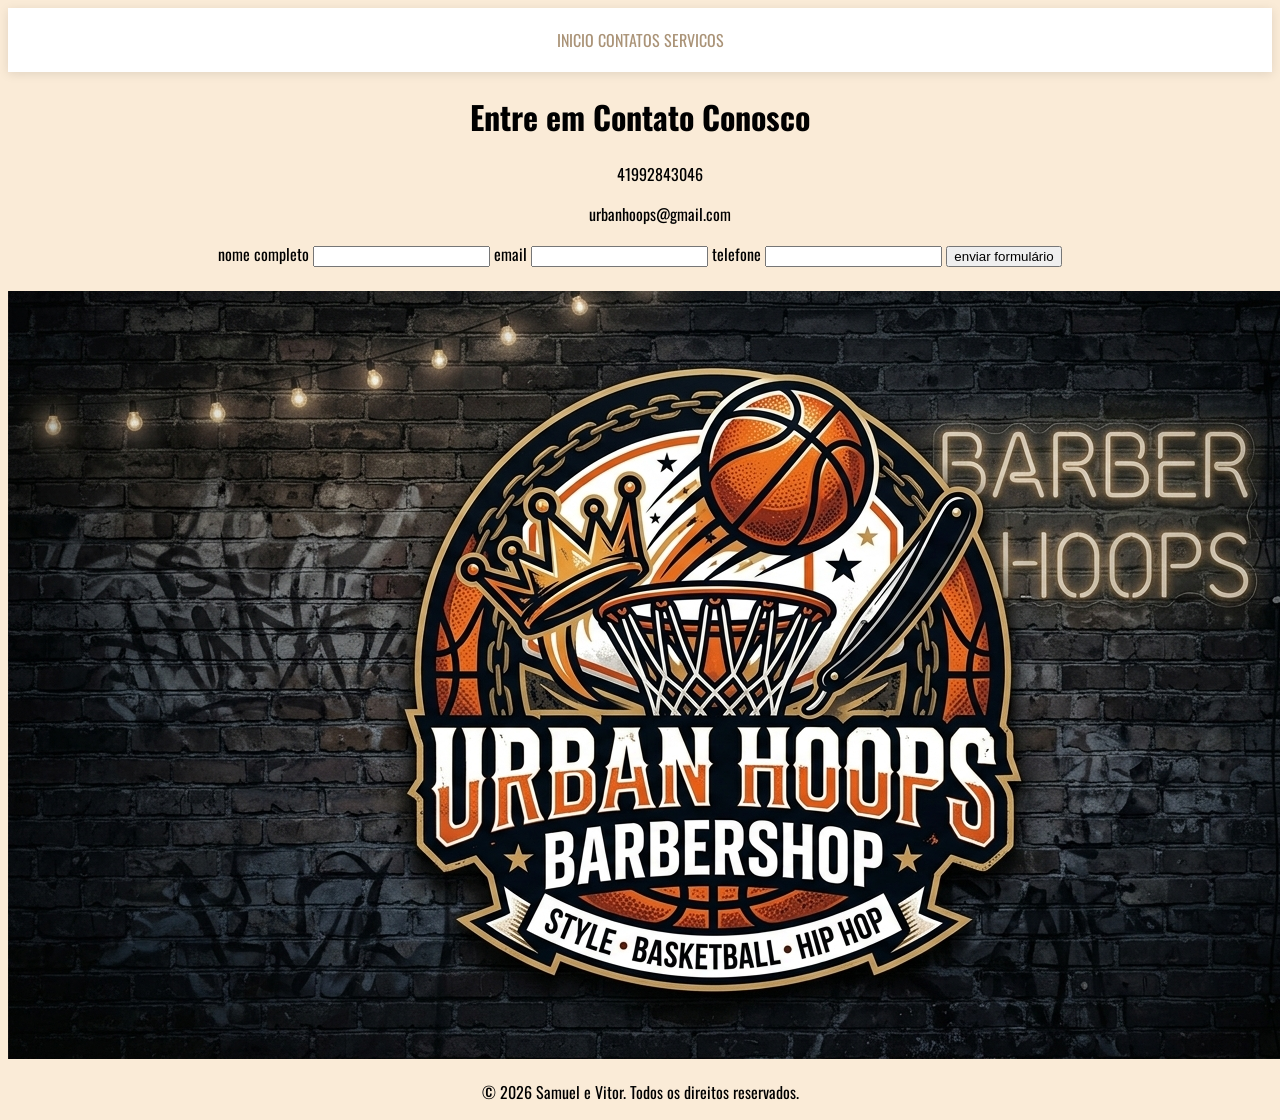
==== contato.html @ efca2b70 "." ====
<!DOCTYPE html>
<html lang="pt-br">
<head>
    <meta charset="UTF-8">
    <meta name="viewport" content="width=device-width, initial-scale=1.0">
    <title>Contato</title>
    <link rel="stylesheet" a href="contato.css">
    <link href="https://fonts.googleapis.com/css2?family=Oswald:wght@400;700&display=swap" rel="stylesheet">

</head>
<body>
    <header>
    <div class = "menu"></div>
       <a href="index.html "> INICIO </a>
       <a href="contato.html"> CONTATOS</a>
       <a href="servicos.html"> SERVICOS</a>
</header>

    <h1>Entre em Contato Conosco</h1>
    <ul>
    <p>41992843046</p>
    <p>urbanhoops@gmail.com</p>
    </ul>
    <main>
        <form>
            <label for="nome">nome completo</label>
            <input type="text" id="nome">

            <label for="email">email</label>
            <input type="text" id="email">

            <label for="telefone">telefone</label>
            <input type="text" id="telefone">

            <input type="submit" value="enviar formulário">
        </form>

    </main>
    <footer>
        <br><img src="logo-tipo.jpg"></br>
  <p>&copy; 2026 Samuel e Vitor. Todos os direitos reservados.</p>
</footer>
</body>
</html>
---- contato.css ----
a {
    text-decoration: none;
    color: #aa9377;
}

body {
     font-family: 'Oswald', sans-serif;
     background-color: #faebd7;
     text-align: center;
}

header {
    background: #fff;
    padding: 20px 0;
    box-shadow: 0 2px 10px rgba(0, 0, 0, 0.1);
    text-align: center;
}
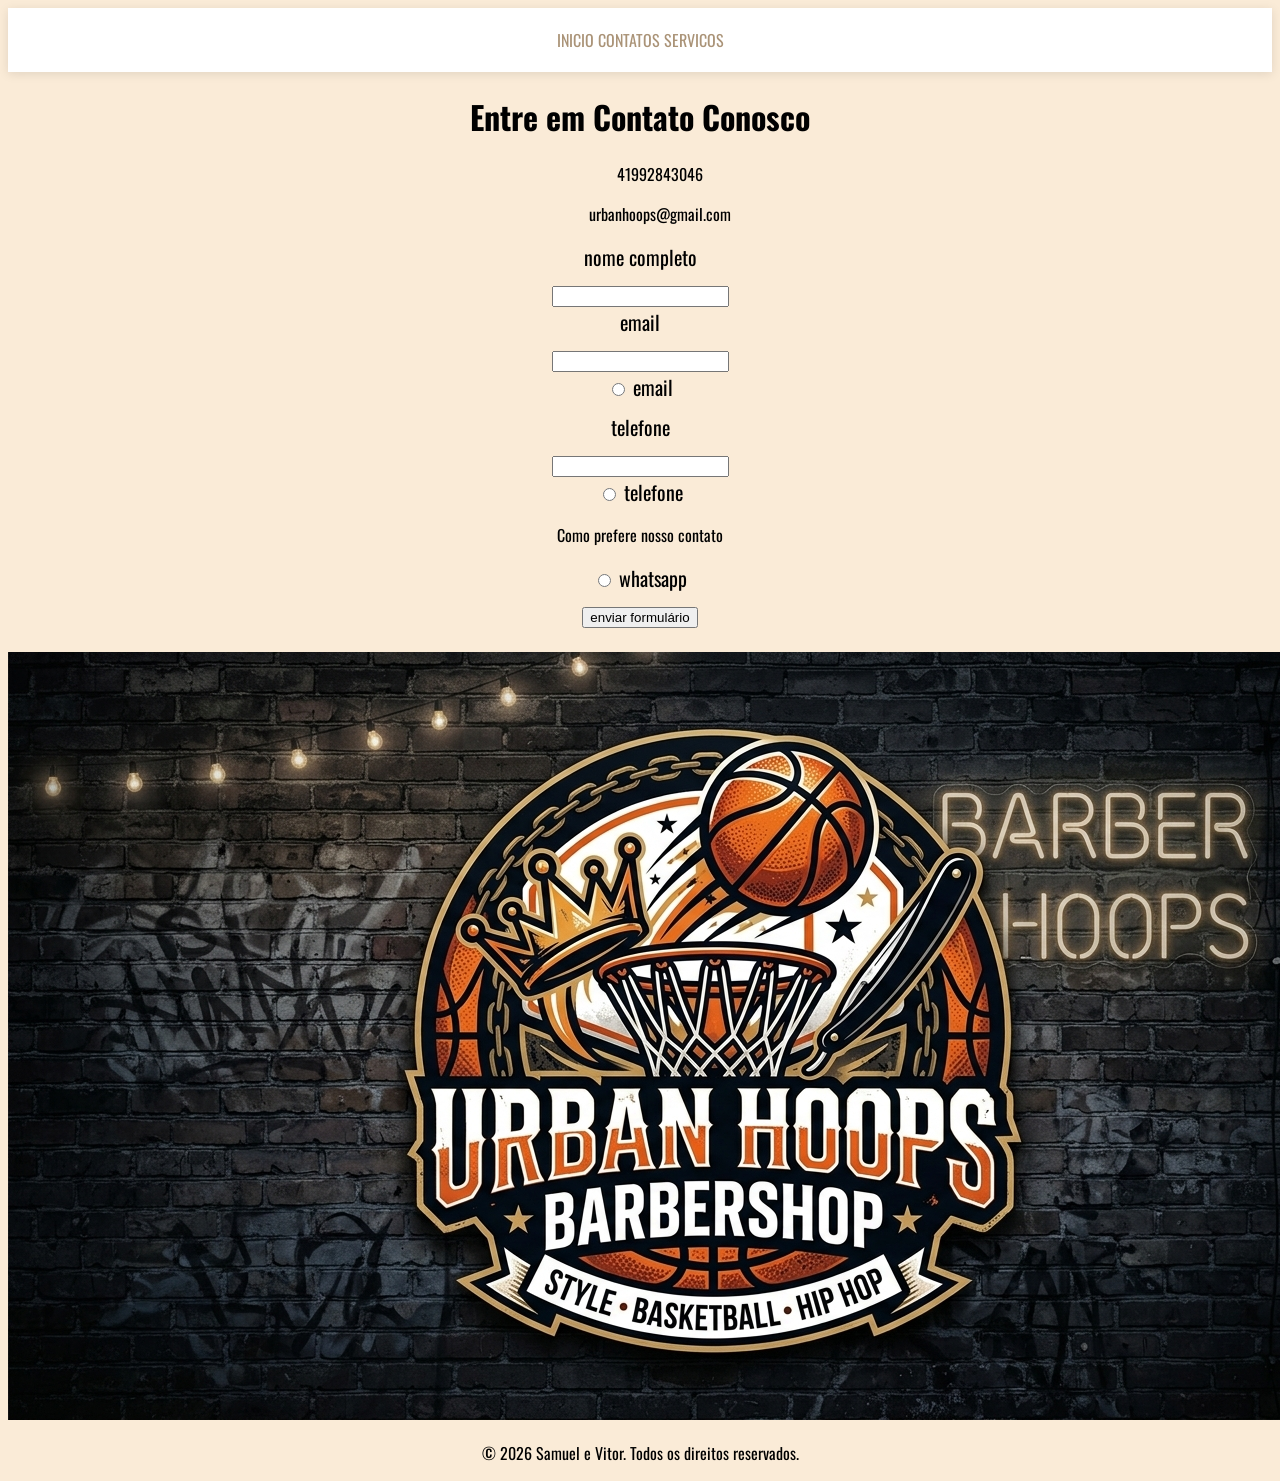
==== commit 5e62dbb9: "s" ====
--- a/contato.html
+++ b/contato.html
@@ -25,12 +25,28 @@
         <form>
             <label for="nome">nome completo</label>
             <input type="text" id="nome">
-
+            
             <label for="email">email</label>
             <input type="text" id="email">
+            <label for="radio-email">
+                    <input type="radio" name="contato" value="email" id="radio-email">
+                    email
+                </label>
 
             <label for="telefone">telefone</label>
             <input type="text" id="telefone">
+            <label for="radio-telefone">
+                    <input type="radio" name="contato" value="email" id="radio-telefone">
+                    telefone
+                </label>
+            
+            <div>
+                <p>Como prefere nosso contato</p>
+                <label for="radio-whatsapp">
+                    <input type="radio" name="contato" value="whatsapp" id="radio-whatsapp">
+                    whatsapp
+                </label>
+            </div>
 
             <input type="submit" value="enviar formulário">
         </form>
--- a/contato.css
+++ b/contato.css
@@ -15,3 +15,9 @@
     box-shadow: 0 2px 10px rgba(0, 0, 0, 0.1);
     text-align: center;
 }   
+
+form label {
+    display: block;
+    font-size: 20px;
+    margin: 0 0 10px;
+}
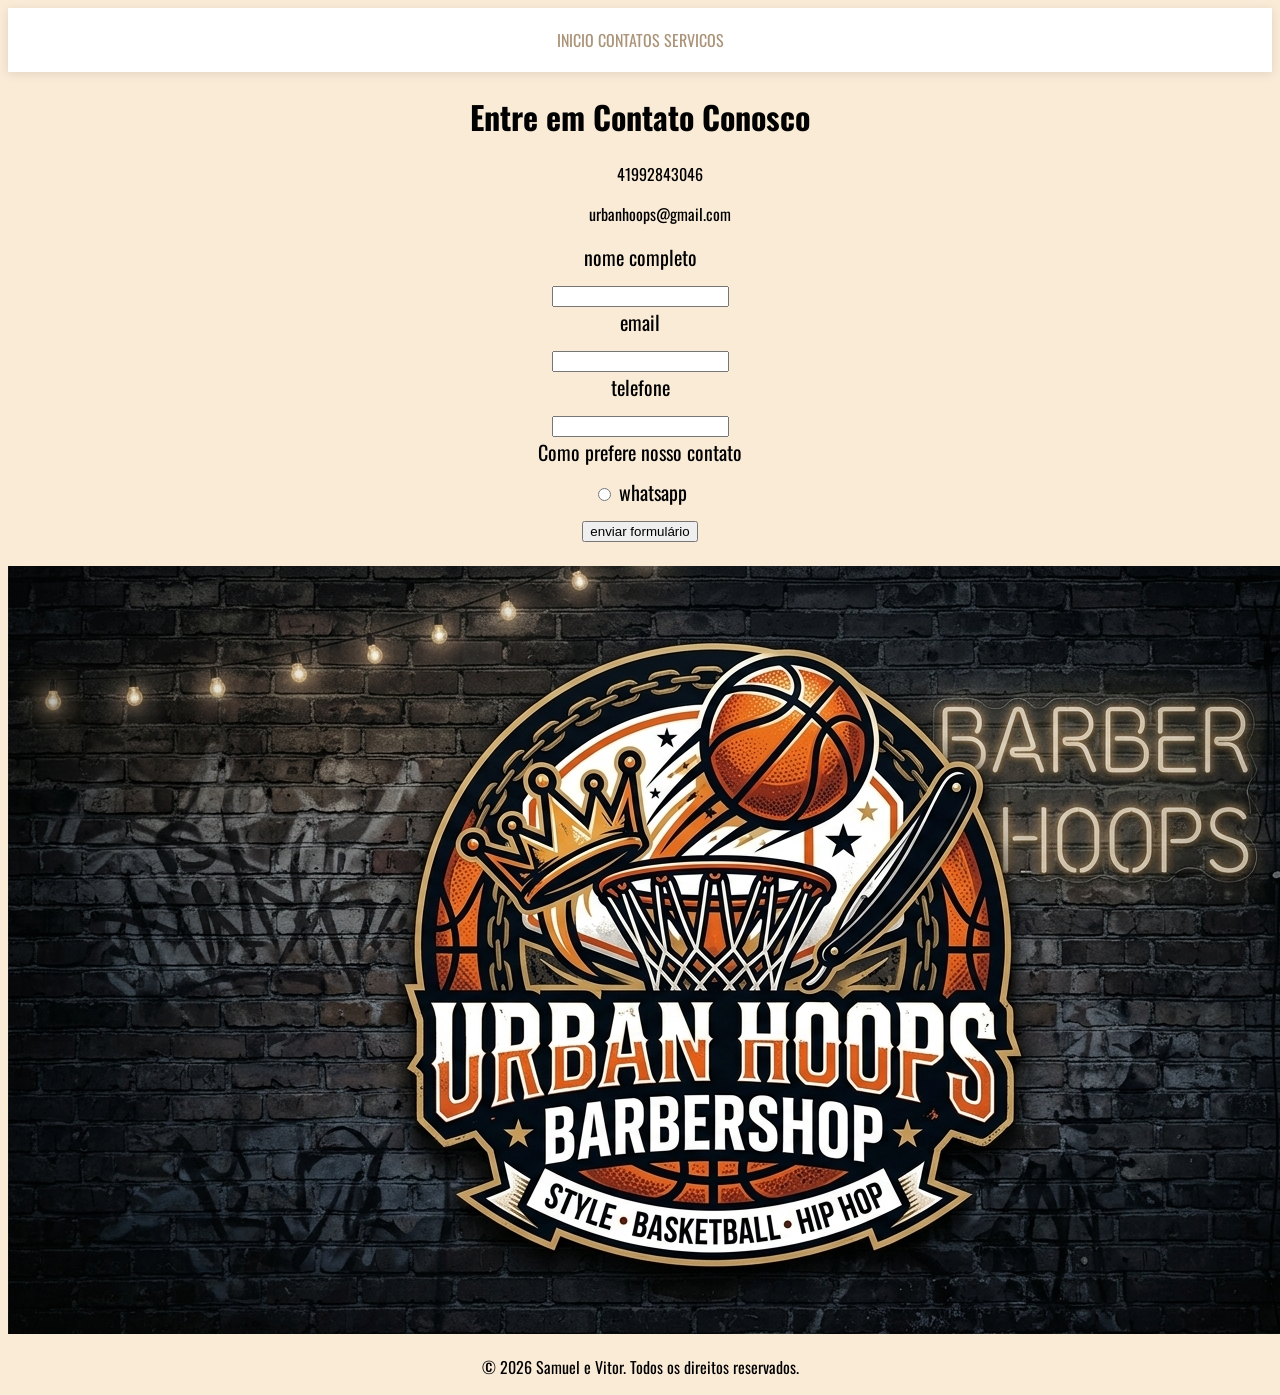
==== commit 3002d0ff: "a" ====
--- a/contato.html
+++ b/contato.html
@@ -28,17 +28,11 @@
             
             <label for="email">email</label>
             <input type="text" id="email">
-            <label for="radio-email">
-                    <input type="radio" name="contato" value="email" id="radio-email">
-                    email
-                </label>
 
+                
             <label for="telefone">telefone</label>
             <input type="text" id="telefone">
-            <label for="radio-telefone">
-                    <input type="radio" name="contato" value="email" id="radio-telefone">
-                    telefone
-                </label>
+
             
             <div>
                 <p>Como prefere nosso contato</p>
--- a/contato.css
+++ b/contato.css
@@ -16,7 +16,7 @@
     text-align: center;
 }   
 
-form label {
+form label, form p {
     display: block;
     font-size: 20px;
     margin: 0 0 10px;
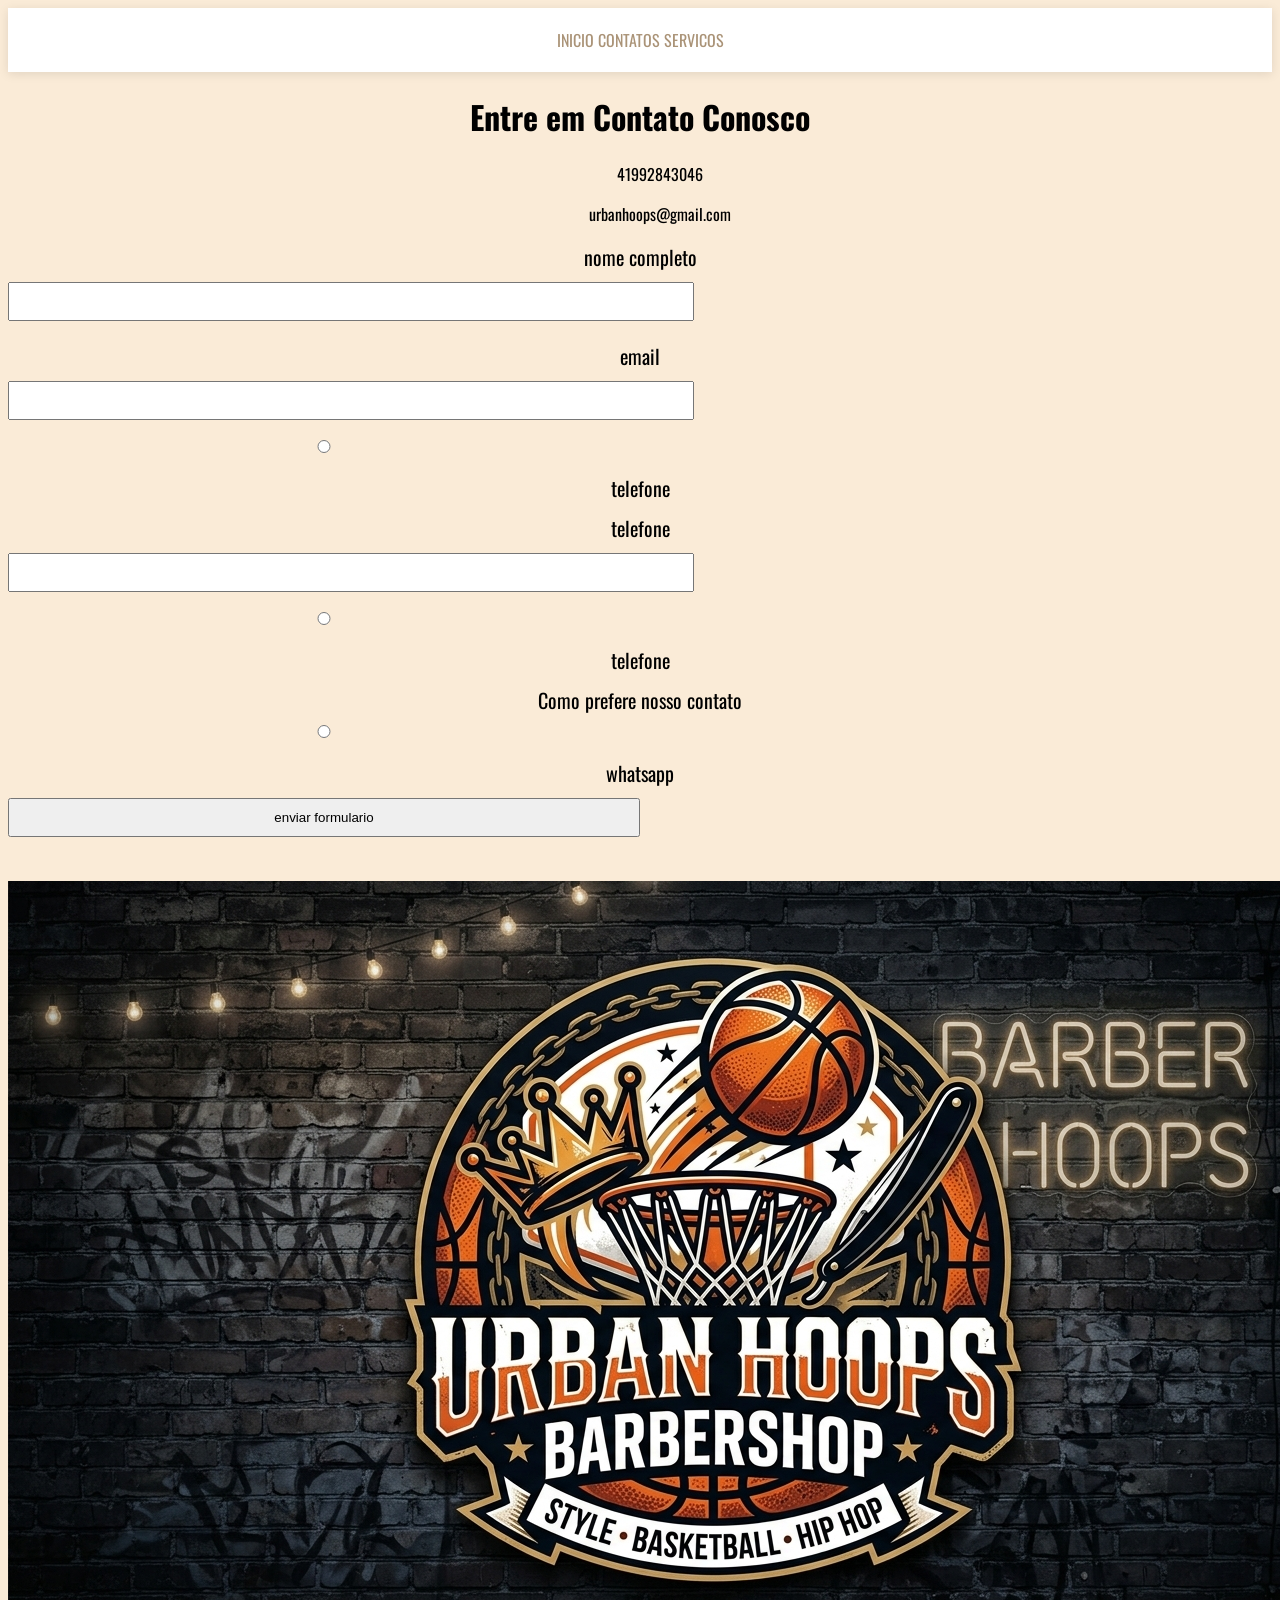
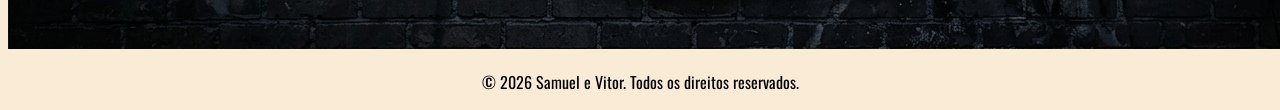
==== commit b62d20a3: "a" ====
--- a/contato.html
+++ b/contato.html
@@ -25,14 +25,22 @@
         <form>
             <label for="nome">nome completo</label>
             <input type="text" id="nome">
-            
+            <label for="radio-email">
+                    
+
             <label for="email">email</label>
             <input type="text" id="email">
+            <label for="radio-email">
+                    <input type="radio" name="contato" value="email" id="radio-email">
+                    telefone
+                </label>
 
-                
             <label for="telefone">telefone</label>
             <input type="text" id="telefone">
-
+            <label for="radio-telefone">
+                    <input type="radio" name="contato" value="telefone" id="radio-telefone">
+                    telefone
+                </label>
             
             <div>
                 <p>Como prefere nosso contato</p>
@@ -42,7 +50,7 @@
                 </label>
             </div>
 
-            <input type="submit" value="enviar formulário">
+            <input type="submit" value="enviar formulario">
         </form>
 
     </main>
--- a/contato.css
+++ b/contato.css
@@ -21,3 +21,29 @@
     font-size: 20px;
     margin: 0 0 10px;
 }
+
+form input{
+    display: block;
+    margin: 0 0 20px;
+    padding:  10px 25px;
+    width: 50%;
+}
+
+.enviar {
+    width: 40%;
+    padding: 15px;
+    background-color: #aa9377;
+    color: aliceblue;
+    font-weight: bold;
+    font-size: 18px;
+    border: none;
+    border-radius: 5px;
+    cursor: pointer;
+    transition: 1s all;
+}
+
+.enviar:hover{
+    background-color: #faebd7;
+    transform: scale(1.2);
+
+}
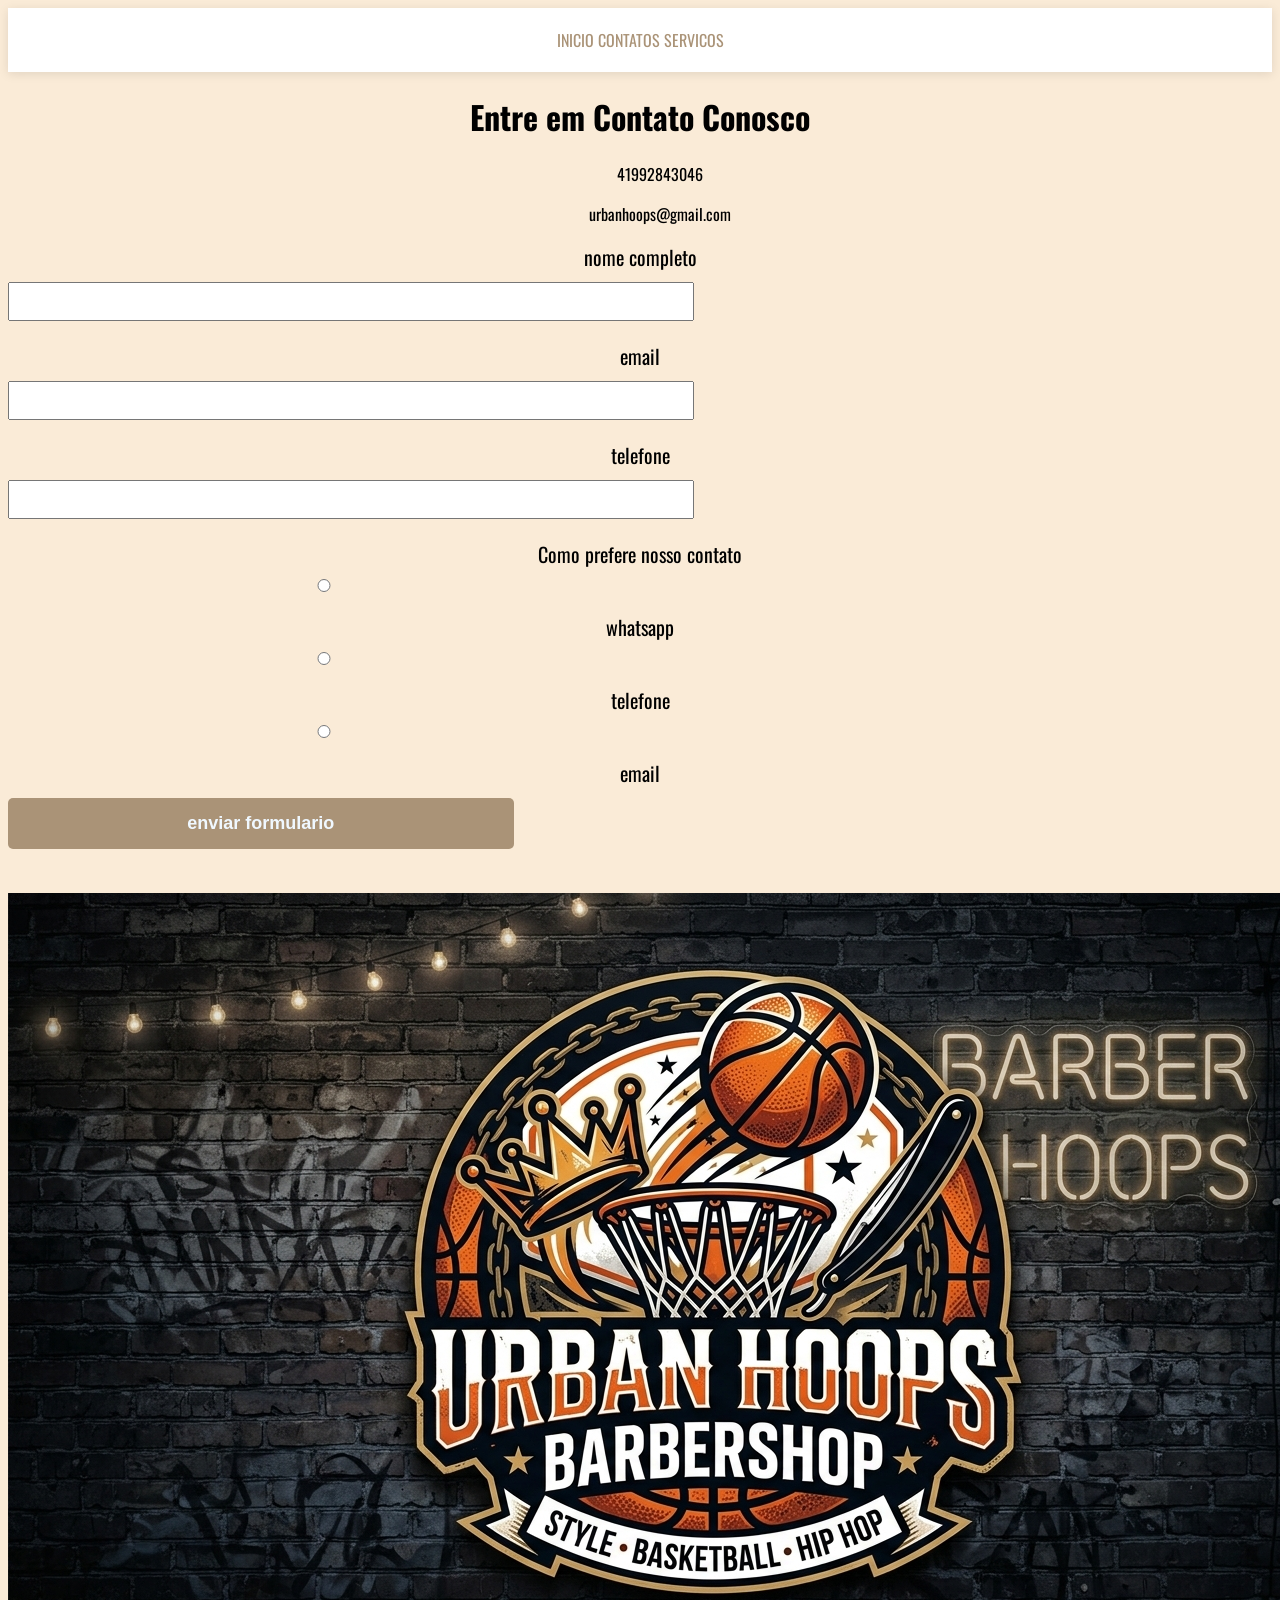
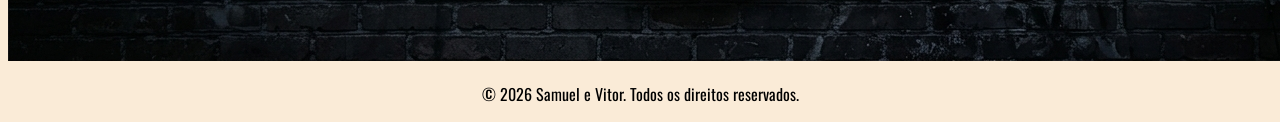
==== commit 5837f60a: "a" ====
--- a/contato.html
+++ b/contato.html
@@ -30,17 +30,9 @@
 
             <label for="email">email</label>
             <input type="text" id="email">
-            <label for="radio-email">
-                    <input type="radio" name="contato" value="email" id="radio-email">
-                    telefone
-                </label>
-
+            
             <label for="telefone">telefone</label>
             <input type="text" id="telefone">
-            <label for="radio-telefone">
-                    <input type="radio" name="contato" value="telefone" id="radio-telefone">
-                    telefone
-                </label>
             
             <div>
                 <p>Como prefere nosso contato</p>
@@ -48,9 +40,19 @@
                     <input type="radio" name="contato" value="whatsapp" id="radio-whatsapp">
                     whatsapp
                 </label>
+
+                <label for="radio-telefone">
+                    <input type="radio" name="contato" value="telefone" id="radio-telefone">
+                    telefone
+                </label>
+
+                <label for="radio-email">
+                    <input type="radio" name="contato" value="email" id="radio-email">
+                    email
+                </label>
             </div>
 
-            <input type="submit" value="enviar formulario">
+            <input type="submit" class="enviar" value="enviar formulario">
         </form>
 
     </main>
--- a/contato.css
+++ b/contato.css
@@ -45,5 +45,15 @@
 .enviar:hover{
     background-color: #faebd7;
     transform: scale(1.2);
+    tra
 
+}
+
+@keyframes repetir {
+    0%{
+        transform: scale(1.0);
+    }
+    100%{
+        
+    }
 }
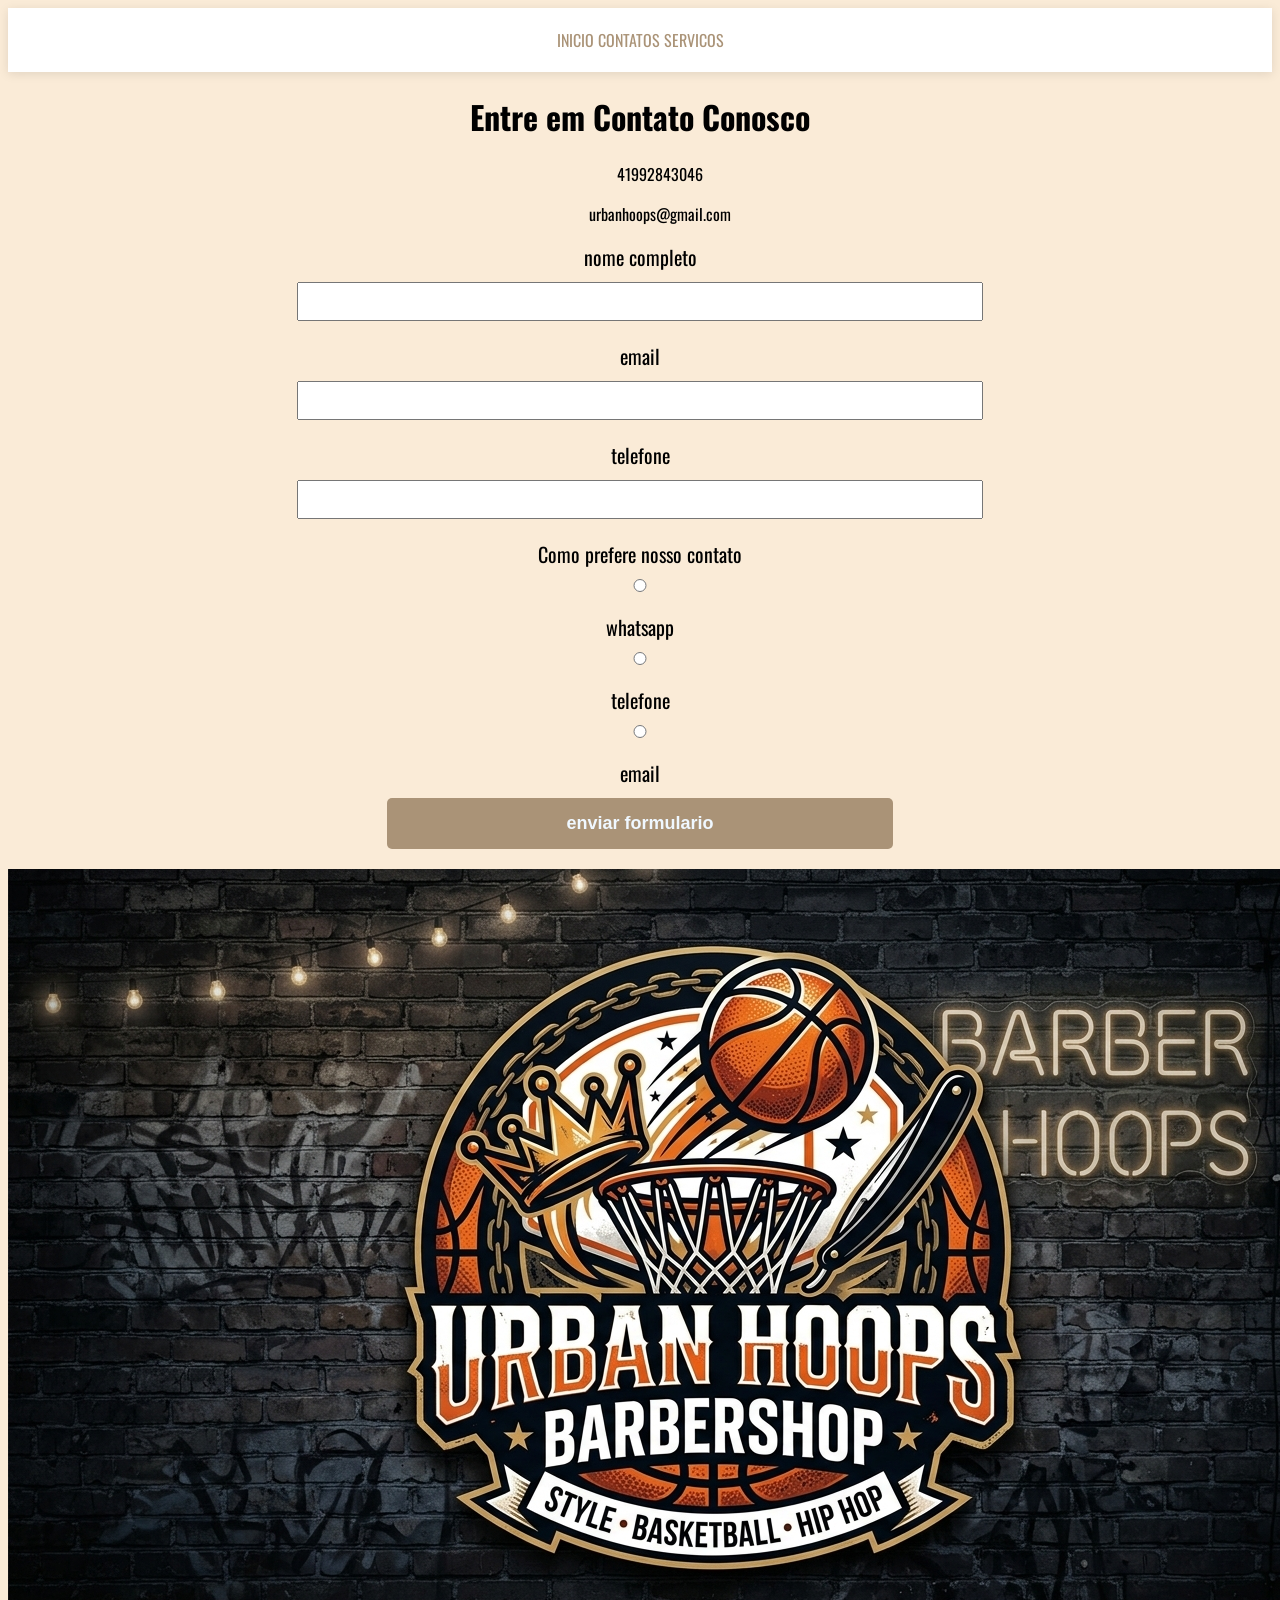
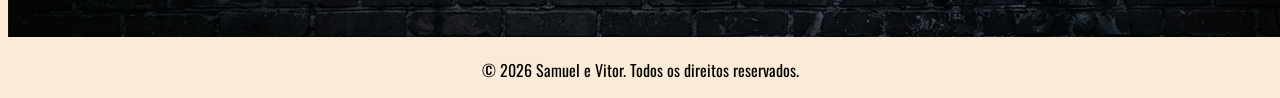
==== commit ee3592da: "s" ====
--- a/contato.html
+++ b/contato.html
@@ -4,29 +4,28 @@
     <meta charset="UTF-8">
     <meta name="viewport" content="width=device-width, initial-scale=1.0">
     <title>Contato</title>
-    <link rel="stylesheet" a href="contato.css">
+    <link rel="stylesheet" href="contato.css">
     <link href="https://fonts.googleapis.com/css2?family=Oswald:wght@400;700&display=swap" rel="stylesheet">
-
 </head>
 <body>
     <header>
-    <div class = "menu"></div>
-       <a href="index.html "> INICIO </a>
-       <a href="contato.html"> CONTATOS</a>
-       <a href="servicos.html"> SERVICOS</a>
-</header>
+        <div class="menu">
+            <a href="index.html"> INICIO </a>
+            <a href="contato.html"> CONTATOS</a>
+            <a href="servicos.html"> SERVICOS</a>
+        </div>
+    </header>
 
     <h1>Entre em Contato Conosco</h1>
     <ul>
-    <p>41992843046</p>
-    <p>urbanhoops@gmail.com</p>
+        <p>41992843046</p>
+        <p>urbanhoops@gmail.com</p>
     </ul>
+
     <main>
         <form>
             <label for="nome">nome completo</label>
             <input type="text" id="nome">
-            <label for="radio-email">
-                    
 
             <label for="email">email</label>
             <input type="text" id="email">
@@ -36,6 +35,7 @@
             
             <div>
                 <p>Como prefere nosso contato</p>
+
                 <label for="radio-whatsapp">
                     <input type="radio" name="contato" value="whatsapp" id="radio-whatsapp">
                     whatsapp
@@ -54,11 +54,11 @@
 
             <input type="submit" class="enviar" value="enviar formulario">
         </form>
+    </main>
 
-    </main>
     <footer>
-        <br><img src="logo-tipo.jpg"></br>
-  <p>&copy; 2026 Samuel e Vitor. Todos os direitos reservados.</p>
-</footer>
+        <img src="logo-tipo.jpg" alt="Logo">
+        <p>&copy; 2026 Samuel e Vitor. Todos os direitos reservados.</p>
+    </footer>
 </body>
-</html>
+</html>
--- a/contato.css
+++ b/contato.css
@@ -4,9 +4,9 @@
 }
 
 body {
-     font-family: 'Oswald', sans-serif;
-     background-color: #faebd7;
-     text-align: center;
+    font-family: 'Oswald', sans-serif;
+    background-color: #faebd7;
+    text-align: center;
 }
 
 header {
@@ -22,10 +22,10 @@
     margin: 0 0 10px;
 }
 
-form input{
+form input {
     display: block;
-    margin: 0 0 20px;
-    padding:  10px 25px;
+    margin: 0 auto 20px;
+    padding: 10px 25px;
     width: 50%;
 }
 
@@ -40,20 +40,27 @@
     border-radius: 5px;
     cursor: pointer;
     transition: 1s all;
+    animation: repetir 1s linear infinite;
 }
 
-.enviar:hover{
+.enviar:hover {
     background-color: #faebd7;
     transform: scale(1.2);
-    tra
-
 }
 
 @keyframes repetir {
-    0%{
+    0% {
         transform: scale(1.0);
+        background-color: antiquewhite;
     }
-    100%{
-        
+    
+    50% {
+        transform: scale(1.0);
+        background-color: rgb(236, 227, 55);
+    }
+
+    100% {
+        transform: scale(1.0);
+        background-color: rgb(255, 167, 51);
     }
 }
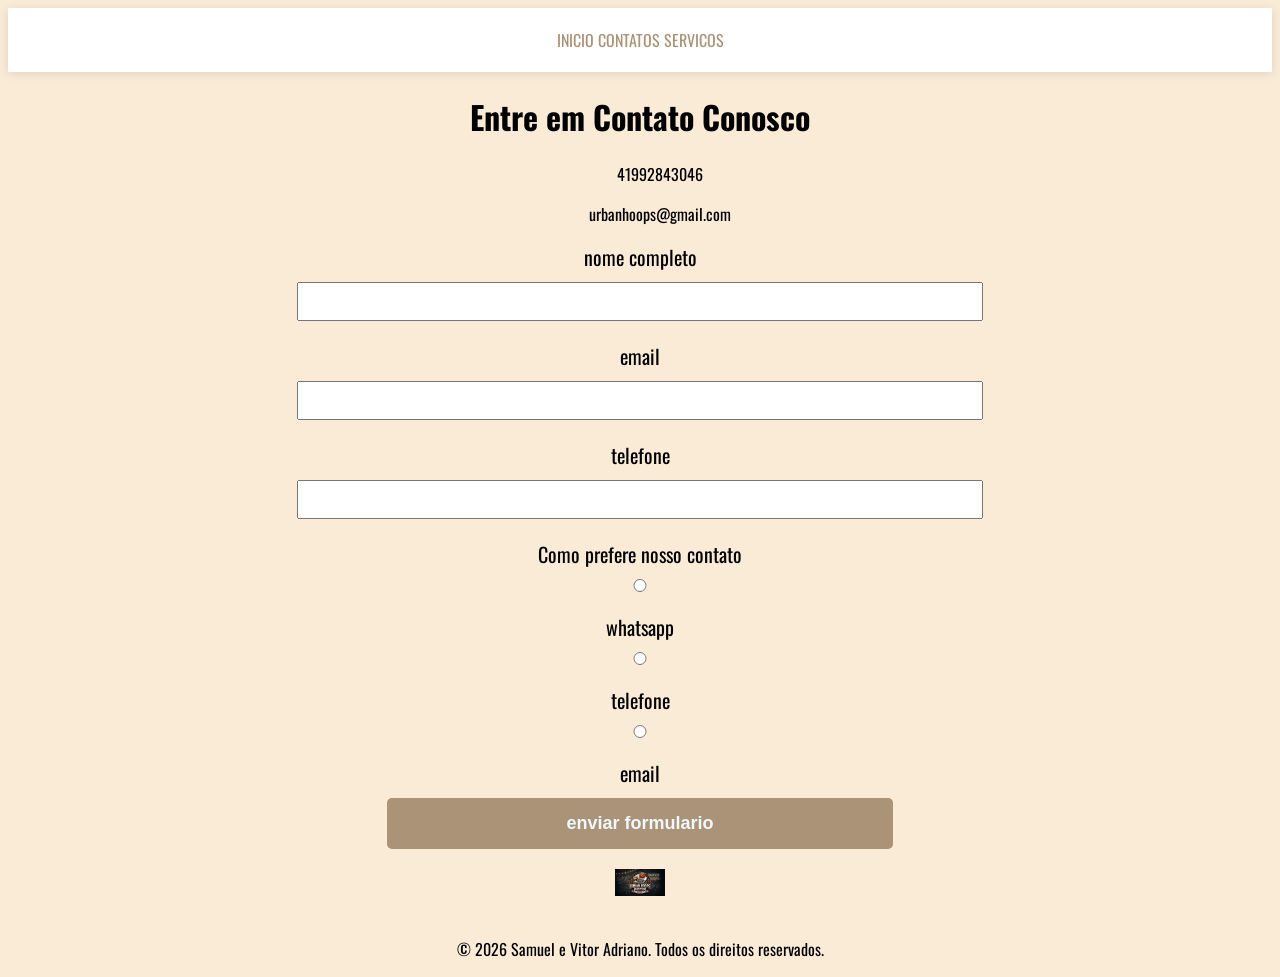
==== commit b929ae57: "Fix HTML formatting and add missing newline" ====
--- a/contato.html
+++ b/contato.html
@@ -58,7 +58,7 @@
 
     <footer>
         <img src="logo-tipo.jpg" alt="Logo">
-        <p>&copy; 2026 Samuel e Vitor. Todos os direitos reservados.</p>
+        <p>&copy; 2026 Samuel e Vitor Adriano. Todos os direitos reservados.</p>
     </footer>
 </body>
-</html>+</html>
--- a/contato.css
+++ b/contato.css
@@ -63,4 +63,9 @@
         transform: scale(1.0);
         background-color: rgb(255, 167, 51);
     }
+}
+
+footer img {
+    width: 50px;
+    margin-bottom: 20px;
 }
